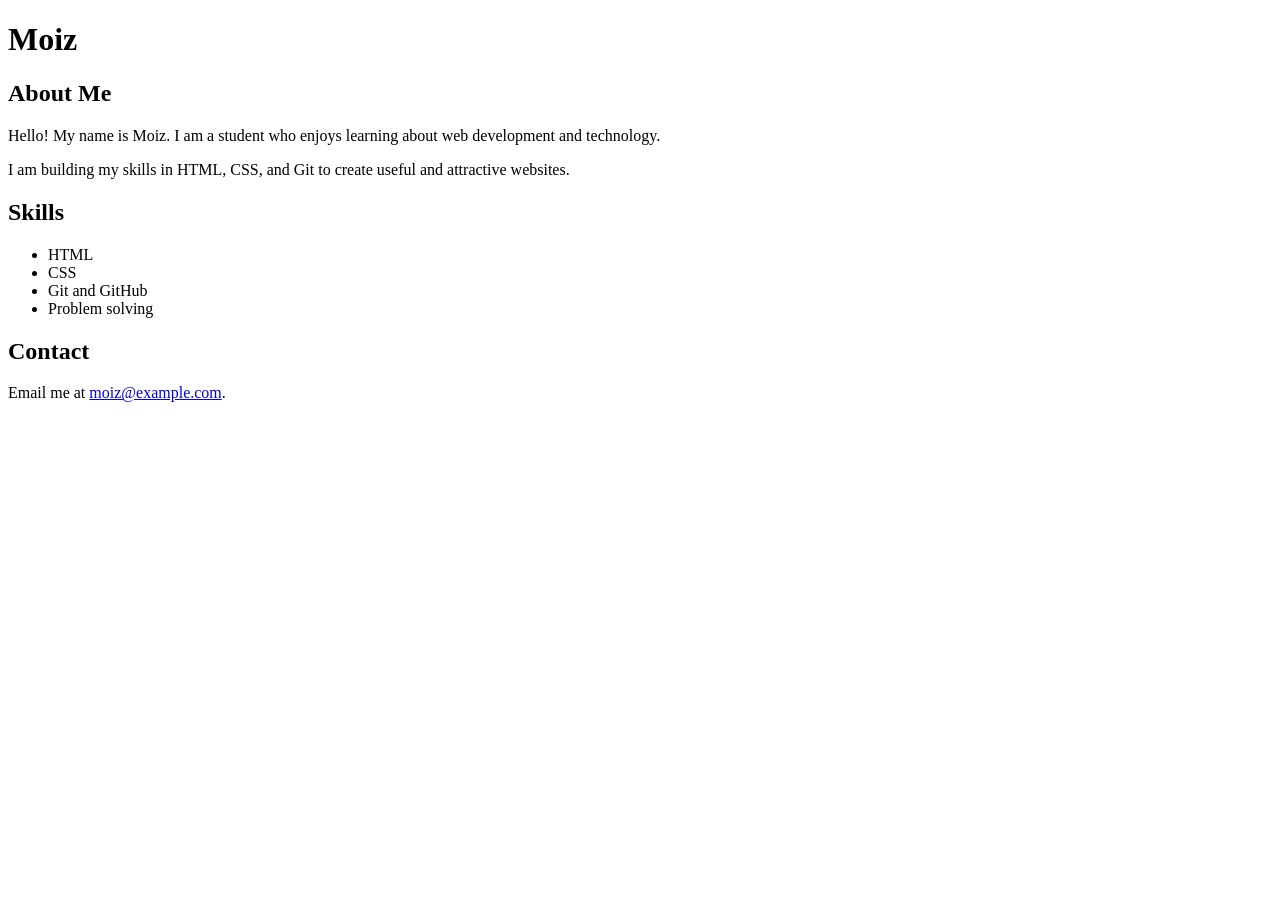
==== index.html @ bad7c239 "Add files via upload" ====
<!DOCTYPE html>
<html lang="en">
<head>
  <meta charset="UTF-8">
  <meta name="viewport" content="width=device-width, initial-scale=1.0">
  <title>Moiz | Personal Profile</title>
</head>
<body>
  <h1>Moiz</h1>
  <h2>About Me</h2>
  <p>Hello! My name is Moiz. I am a student who enjoys learning about web development and technology.</p>
  <p>I am building my skills in HTML, CSS, and Git to create useful and attractive websites.</p>

  <h2>Skills</h2>
  <ul>
    <li>HTML</li>
    <li>CSS</li>
    <li>Git and GitHub</li>
    <li>Problem solving</li>
  </ul>

  <h2>Contact</h2>
  <p>Email me at <a href="mailto:moiz@example.com">moiz@example.com</a>.</p>
</body>
</html>
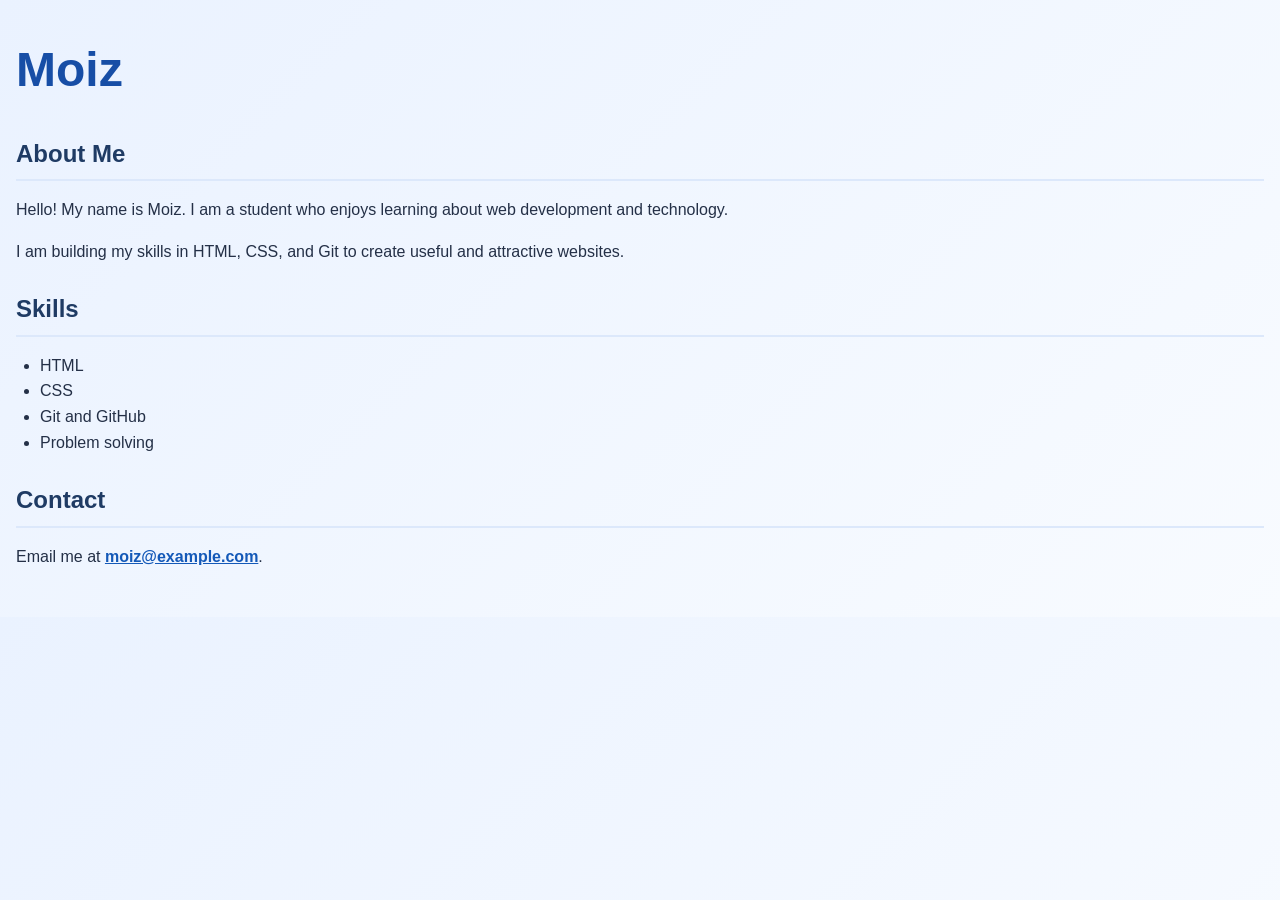
==== commit e69af10b: "index.html" ====
--- a/index.html
+++ b/index.html
@@ -4,6 +4,7 @@
   <meta charset="UTF-8">
   <meta name="viewport" content="width=device-width, initial-scale=1.0">
   <title>Moiz | Personal Profile</title>
+  <link rel="stylesheet" href="./style.css">
 </head>
 <body>
   <h1>Moiz</h1>
--- a/style.css
+++ b/style.css
@@ -0,0 +1,68 @@
+/* Profile page styling */
+* {
+  box-sizing: border-box;
+}
+
+body {
+  margin: 0;
+  padding: 32px 16px;
+  font-family: Arial, Helvetica, sans-serif;
+  line-height: 1.6;
+  color: #243047;
+  background: linear-gradient(135deg, #eaf2ff, #f8fbff);
+}
+
+.profile-card {
+  width: 100%;
+  max-width: 720px;
+  margin: 0 auto;
+  padding: 32px;
+  background: #ffffff;
+  border: 1px solid #dbe5f2;
+  border-radius: 18px;
+  box-shadow: 0 12px 30px rgba(31, 55, 90, 0.10);
+}
+
+h1 {
+  margin-top: 0;
+  margin-bottom: 8px;
+  color: #174ea6;
+  font-size: clamp(2rem, 5vw, 3rem);
+}
+
+h2 {
+  margin-top: 26px;
+  margin-bottom: 8px;
+  padding-bottom: 6px;
+  color: #1f3b64;
+  border-bottom: 2px solid #dce8fb;
+}
+
+p, li {
+  font-size: 1rem;
+}
+
+a {
+  color: #1459b8;
+  font-weight: 700;
+  overflow-wrap: anywhere;
+}
+
+a:hover {
+  color: #0a3470;
+}
+
+ul {
+  padding-left: 24px;
+}
+
+@media (max-width: 480px) {
+  body {
+    padding: 16px 10px;
+  }
+
+  .profile-card {
+    padding: 22px 18px;
+    border-radius: 12px;
+  }
+}
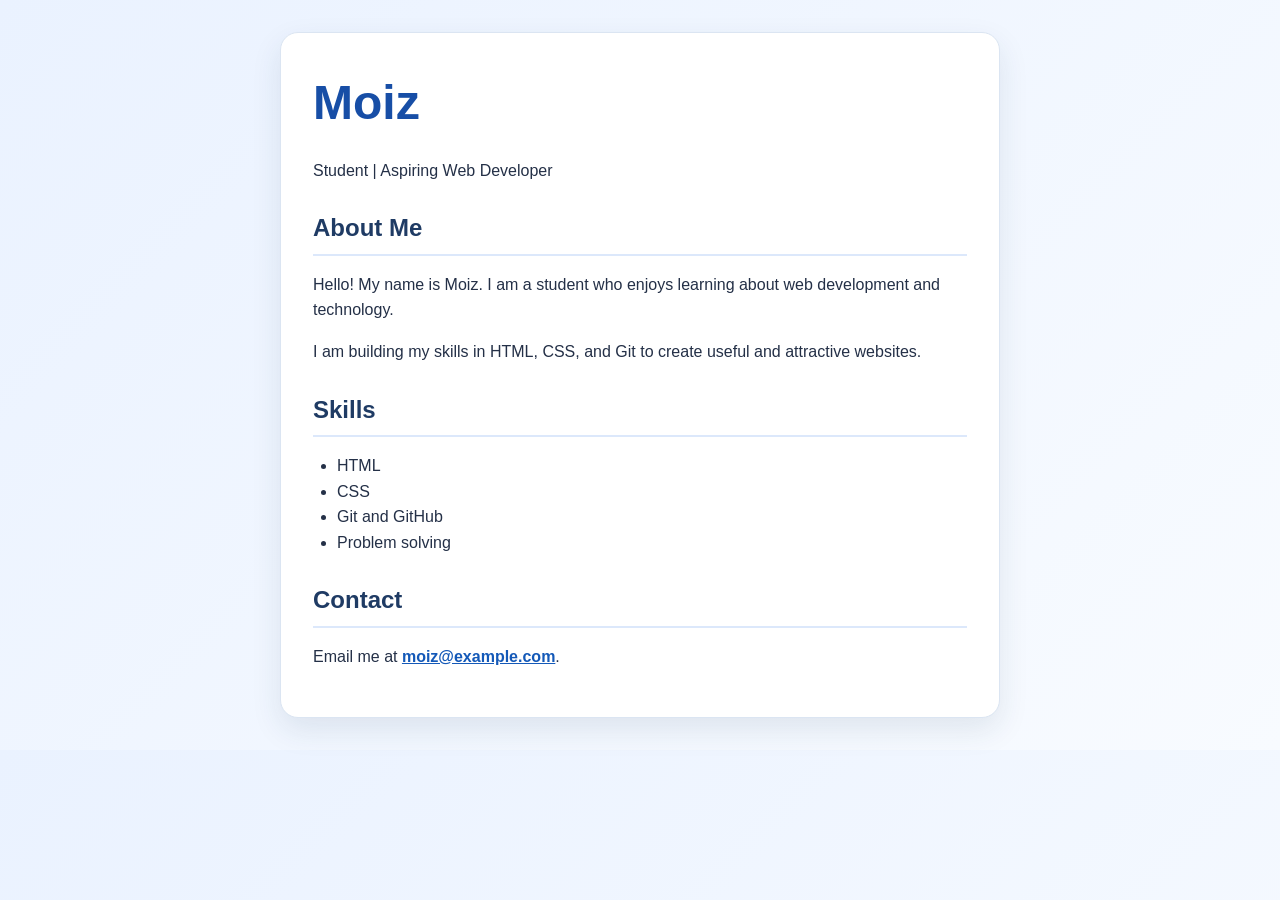
==== commit 845abb79: "index.html" ====
--- a/index.html
+++ b/index.html
@@ -1,3 +1,4 @@
+
 <!DOCTYPE html>
 <html lang="en">
 <head>
@@ -7,20 +8,24 @@
   <link rel="stylesheet" href="./style.css">
 </head>
 <body>
-  <h1>Moiz</h1>
-  <h2>About Me</h2>
-  <p>Hello! My name is Moiz. I am a student who enjoys learning about web development and technology.</p>
-  <p>I am building my skills in HTML, CSS, and Git to create useful and attractive websites.</p>
+  <main class="profile-card">
+    <h1>Moiz</h1>
+    <p class="subtitle">Student | Aspiring Web Developer</p>
 
-  <h2>Skills</h2>
-  <ul>
-    <li>HTML</li>
-    <li>CSS</li>
-    <li>Git and GitHub</li>
-    <li>Problem solving</li>
-  </ul>
+    <h2>About Me</h2>
+    <p>Hello! My name is Moiz. I am a student who enjoys learning about web development and technology.</p>
+    <p>I am building my skills in HTML, CSS, and Git to create useful and attractive websites.</p>
 
-  <h2>Contact</h2>
-  <p>Email me at <a href="mailto:moiz@example.com">moiz@example.com</a>.</p>
+    <h2>Skills</h2>
+    <ul>
+      <li>HTML</li>
+      <li>CSS</li>
+      <li>Git and GitHub</li>
+      <li>Problem solving</li>
+    </ul>
+
+    <h2>Contact</h2>
+    <p>Email me at <a href="mailto:moiz@example.com">moiz@example.com</a>.</p>
+  </main>
 </body>
 </html>
